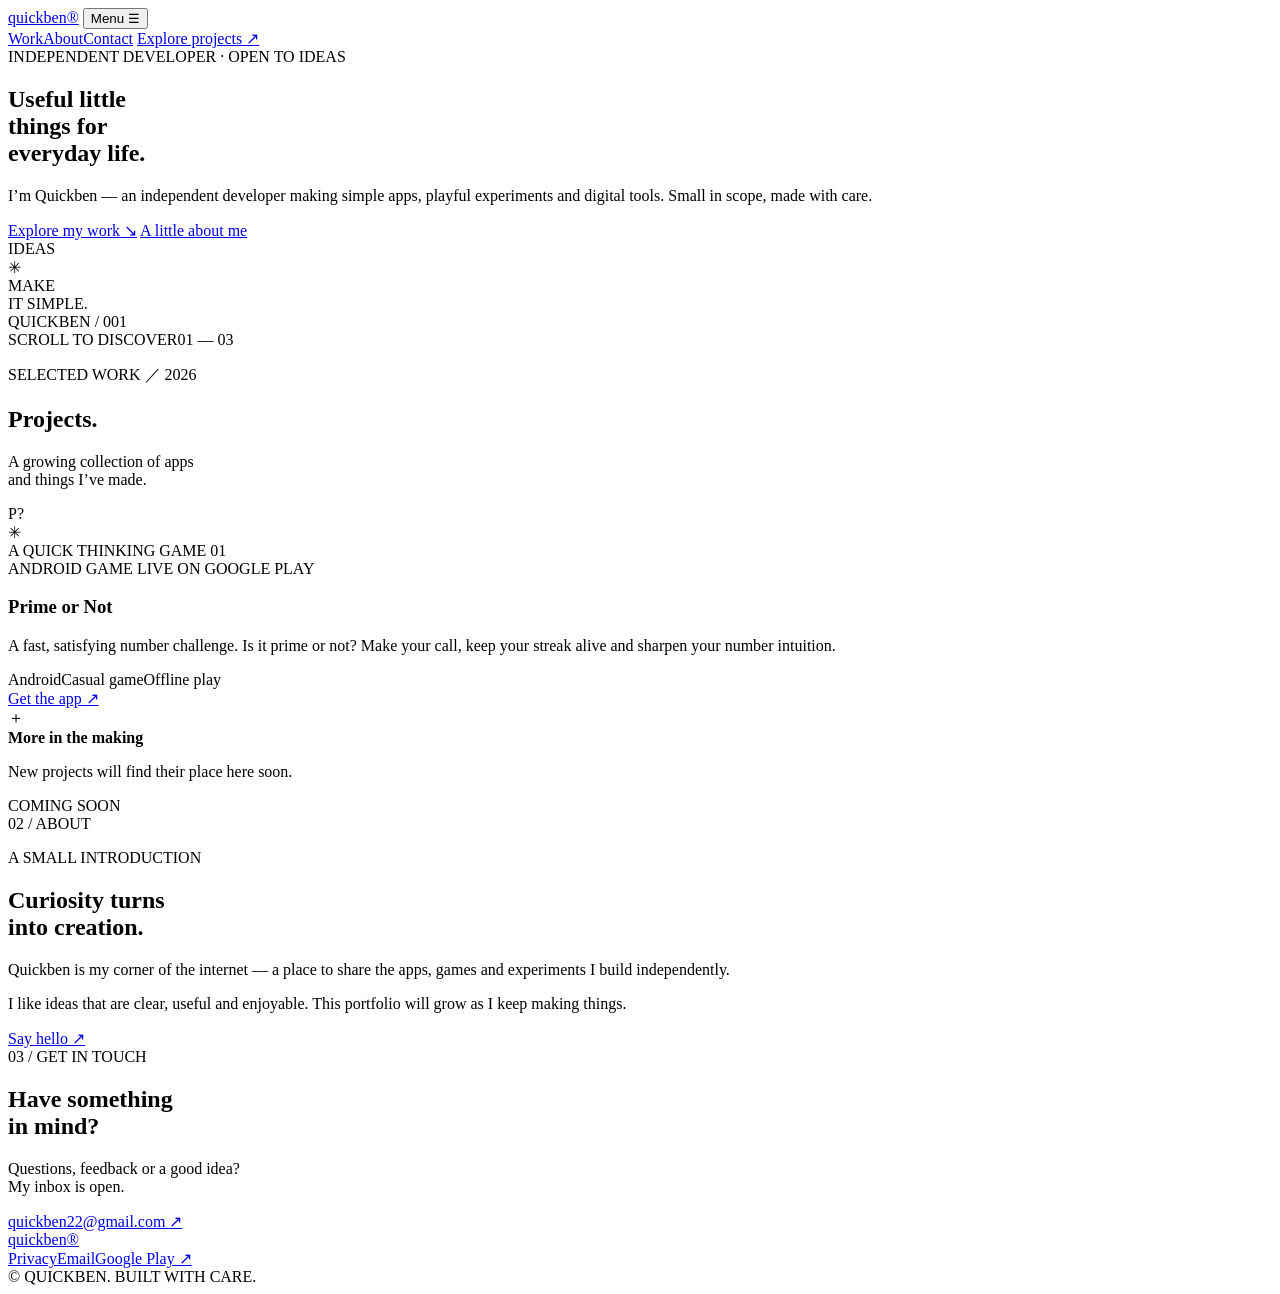
==== public/index.html @ 1e216e83 "Reconstruct Quickben portfolio site from live Firebase deployment" ====
<!doctype html>
<html lang="en">
<head>
  <meta charset="utf-8">
  <meta name="viewport" content="width=device-width, initial-scale=1">
  <meta name="description" content="Quickben — independent developer making small apps, games and digital experiments.">
  <meta name="theme-color" content="#f8f9fc">
  <title>Quickben — Independent Developer</title>
  <link rel="preconnect" href="https://fonts.googleapis.com">
  <link rel="preconnect" href="https://fonts.gstatic.com" crossorigin>
  <link href="https://fonts.googleapis.com/css2?family=DM+Sans:wght@400;500;600;700&family=Manrope:wght@400;500;600;700;800&display=swap" rel="stylesheet">
  <link rel="stylesheet" href="/styles.css">
  <script src="/script.js" defer></script>
</head>
<body>
  <div class="page-glow glow-one"></div><div class="page-glow glow-two"></div>
  <header class="header wrap">
    <a class="brand" href="/" aria-label="Quickben home">quickben<span>®</span></a>
    <button class="menu-toggle" aria-expanded="false" aria-controls="nav">Menu <span>☰</span></button>
    <nav id="nav" class="nav">
      <a href="#work">Work</a><a href="#about">About</a><a href="#contact">Contact</a>
      <a class="nav-cta" href="#work">Explore projects <span>↗</span></a>
    </nav>
  </header>

  <main class="wrap">
    <section class="hero">
      <div class="hero-copy">
        <div class="availability"><i></i> INDEPENDENT DEVELOPER <span>·</span> OPEN TO IDEAS</div>
        <h1>Useful little<br><span class="gradient-text">things for</span><br>everyday life.</h1>
        <p class="intro">I’m Quickben — an independent developer making simple apps, playful experiments and digital tools. Small in scope, made with care.</p>
        <div class="hero-actions">
          <a class="primary-btn" href="#work">Explore my work <span>↘</span></a>
          <a class="quiet-link" href="#about">A little about me</a>
        </div>
      </div>
      <div class="hero-art" aria-label="Abstract decorative illustration">
        <div class="orbit orbit-a"></div><div class="orbit orbit-b"></div>
        <div class="float-card card-back"><span class="mini-label">IDEAS</span><div class="tiny-squares"><i></i><i></i><i></i><i></i></div></div>
        <div class="float-card card-front"><div class="sparkle">✳</div><div class="art-caption">MAKE<br>IT SIMPLE<span>.</span></div><div class="art-line"></div><div class="art-foot">QUICKBEN / 001</div></div>
        <div class="art-dot dot-a"></div><div class="art-dot dot-b"></div>
      </div>
      <div class="hero-bottom"><span>SCROLL TO DISCOVER</span><span class="scroll-line"></span><span>01 — 03</span></div>
    </section>

    <section id="work" class="work-section section">
      <div class="section-top">
        <div><p class="kicker">SELECTED WORK <span>／ 2026</span></p><h2>Projects<span class="blue-dot">.</span></h2></div>
        <p class="section-note">A growing collection of apps<br>and things I’ve made.</p>
      </div>
      <article class="project">
        <div class="project-visual">
          <div class="app-symbol"><div class="symbol-orbit"></div><div class="symbol-core">P<span>?</span></div><div class="symbol-star">✳</div></div>
          <span class="visual-caption">A QUICK THINKING GAME</span>
          <span class="visual-number">01</span>
        </div>
        <div class="project-details">
          <div class="project-overline"><span>ANDROID GAME</span><span class="live"><i></i> LIVE ON GOOGLE PLAY</span></div>
          <h3>Prime or Not</h3>
          <p class="project-description">A fast, satisfying number challenge. Is it prime or not? Make your call, keep your streak alive and sharpen your number intuition.</p>
          <div class="chips"><span>Android</span><span>Casual game</span><span>Offline play</span></div>
          <a class="project-link" href="https://play.google.com/store/apps/details?id=com.companyname.primeornot" target="_blank" rel="noopener">Get the app <span>↗</span></a>
        </div>
      </article>
      <div class="coming-row"><div class="coming-icon">＋</div><div><strong>More in the making</strong><p>New projects will find their place here soon.</p></div><span class="coming-tag">COMING SOON</span></div>
    </section>

    <section id="about" class="about-section section">
      <div class="about-index">02 / ABOUT</div>
      <div class="about-content"><p class="kicker">A SMALL INTRODUCTION</p><h2>Curiosity turns<br>into <span class="gradient-text">creation.</span></h2></div>
      <div class="about-text"><p>Quickben is my corner of the internet — a place to share the apps, games and experiments I build independently.</p><p>I like ideas that are clear, useful and enjoyable. This portfolio will grow as I keep making things.</p><a href="mailto:quickben22@gmail.com" class="under-link">Say hello <span>↗</span></a></div>
    </section>

    <section id="contact" class="contact-section">
      <div class="contact-kicker">03 / GET IN TOUCH</div>
      <h2>Have something<br>in <span class="gradient-text">mind?</span></h2>
      <div class="contact-bottom"><p>Questions, feedback or a good idea?<br>My inbox is open.</p><a class="contact-button" href="mailto:quickben22@gmail.com">quickben22@gmail.com <span>↗</span></a></div>
    </section>
  </main>

  <footer class="footer wrap">
    <a class="brand" href="/">quickben<span>®</span></a>
    <div class="footer-links"><a href="/privacy.html">Privacy</a><a href="mailto:quickben22@gmail.com">Email</a><a href="https://play.google.com/store/apps/details?id=com.companyname.primeornot" target="_blank" rel="noopener">Google Play ↗</a></div>
    <span class="copyright">© <span id="year"></span> QUICKBEN. BUILT WITH CARE.</span>
  </footer>
</body>
</html>
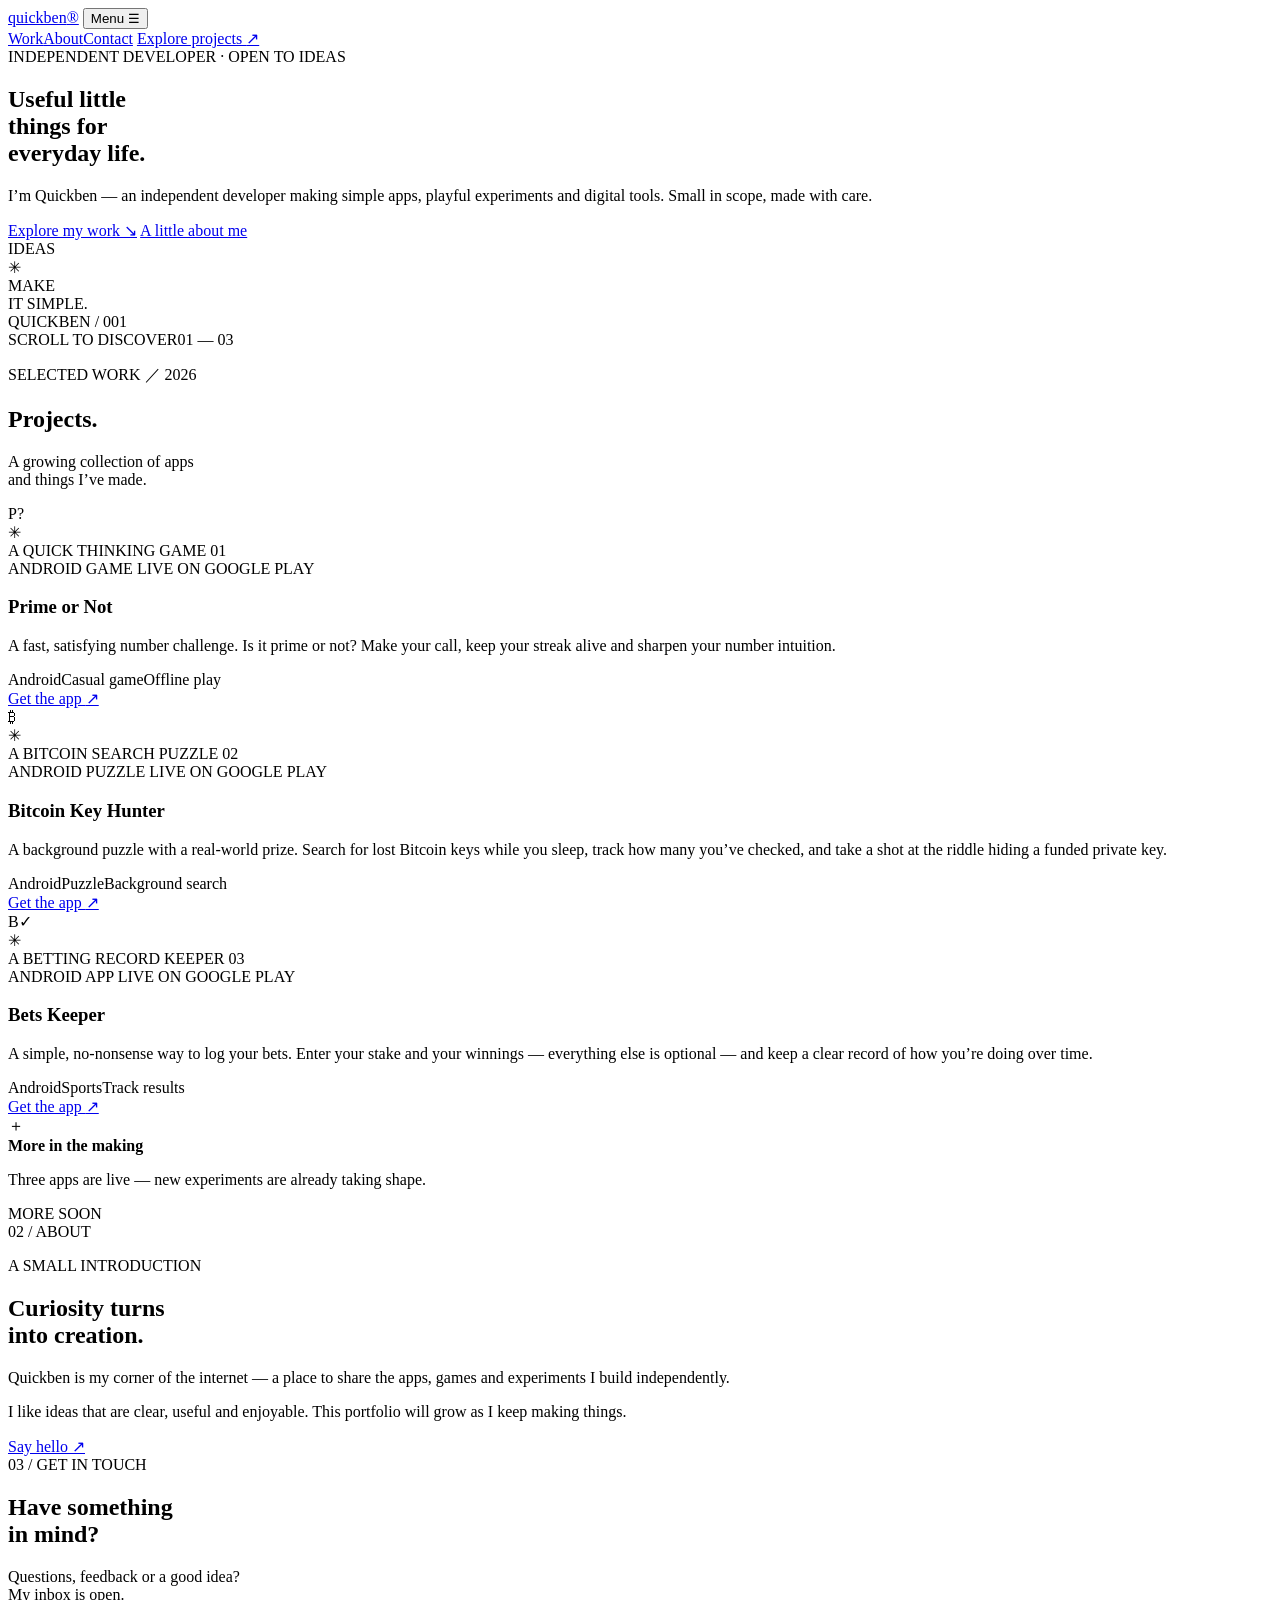
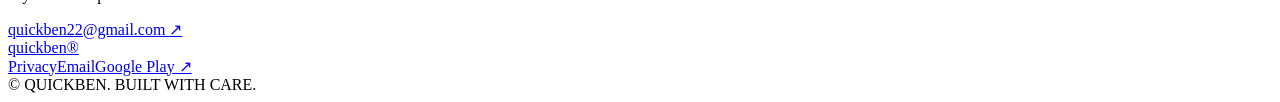
==== commit 72559aec: "Add Bitcoin Key Hunter and Bets Keeper to portfolio" ====
--- a/public/index.html
+++ b/public/index.html
@@ -62,7 +62,35 @@
           <a class="project-link" href="https://play.google.com/store/apps/details?id=com.companyname.primeornot" target="_blank" rel="noopener">Get the app <span>↗</span></a>
         </div>
       </article>
-      <div class="coming-row"><div class="coming-icon">＋</div><div><strong>More in the making</strong><p>New projects will find their place here soon.</p></div><span class="coming-tag">COMING SOON</span></div>
+      <article class="project">
+        <div class="project-visual alt-btc">
+          <div class="app-symbol alt-btc"><div class="symbol-orbit"></div><div class="symbol-core">₿</div><div class="symbol-star">✳</div></div>
+          <span class="visual-caption">A BITCOIN SEARCH PUZZLE</span>
+          <span class="visual-number">02</span>
+        </div>
+        <div class="project-details">
+          <div class="project-overline"><span>ANDROID PUZZLE</span><span class="live"><i></i> LIVE ON GOOGLE PLAY</span></div>
+          <h3>Bitcoin Key Hunter</h3>
+          <p class="project-description">A background puzzle with a real-world prize. Search for lost Bitcoin keys while you sleep, track how many you’ve checked, and take a shot at the riddle hiding a funded private key.</p>
+          <div class="chips"><span>Android</span><span>Puzzle</span><span>Background search</span></div>
+          <a class="project-link" href="https://play.google.com/store/apps/details?id=com.quickben22.bitcoinlotto" target="_blank" rel="noopener">Get the app <span>↗</span></a>
+        </div>
+      </article>
+      <article class="project">
+        <div class="project-visual alt-bets">
+          <div class="app-symbol alt-bets"><div class="symbol-orbit"></div><div class="symbol-core">B<span>✓</span></div><div class="symbol-star">✳</div></div>
+          <span class="visual-caption">A BETTING RECORD KEEPER</span>
+          <span class="visual-number">03</span>
+        </div>
+        <div class="project-details">
+          <div class="project-overline"><span>ANDROID APP</span><span class="live"><i></i> LIVE ON GOOGLE PLAY</span></div>
+          <h3>Bets Keeper</h3>
+          <p class="project-description">A simple, no-nonsense way to log your bets. Enter your stake and your winnings — everything else is optional — and keep a clear record of how you’re doing over time.</p>
+          <div class="chips"><span>Android</span><span>Sports</span><span>Track results</span></div>
+          <a class="project-link" href="https://play.google.com/store/apps/details?id=com.companyname.AndroidTest3" target="_blank" rel="noopener">Get the app <span>↗</span></a>
+        </div>
+      </article>
+      <div class="coming-row"><div class="coming-icon">＋</div><div><strong>More in the making</strong><p>Three apps are live — new experiments are already taking shape.</p></div><span class="coming-tag">MORE SOON</span></div>
     </section>
 
     <section id="about" class="about-section section">
@@ -80,7 +108,7 @@
 
   <footer class="footer wrap">
     <a class="brand" href="/">quickben<span>®</span></a>
-    <div class="footer-links"><a href="/privacy.html">Privacy</a><a href="mailto:quickben22@gmail.com">Email</a><a href="https://play.google.com/store/apps/details?id=com.companyname.primeornot" target="_blank" rel="noopener">Google Play ↗</a></div>
+    <div class="footer-links"><a href="/privacy.html">Privacy</a><a href="mailto:quickben22@gmail.com">Email</a><a href="https://play.google.com/store/apps/developer?id=quickben22" target="_blank" rel="noopener">Google Play ↗</a></div>
     <span class="copyright">© <span id="year"></span> QUICKBEN. BUILT WITH CARE.</span>
   </footer>
 </body>
